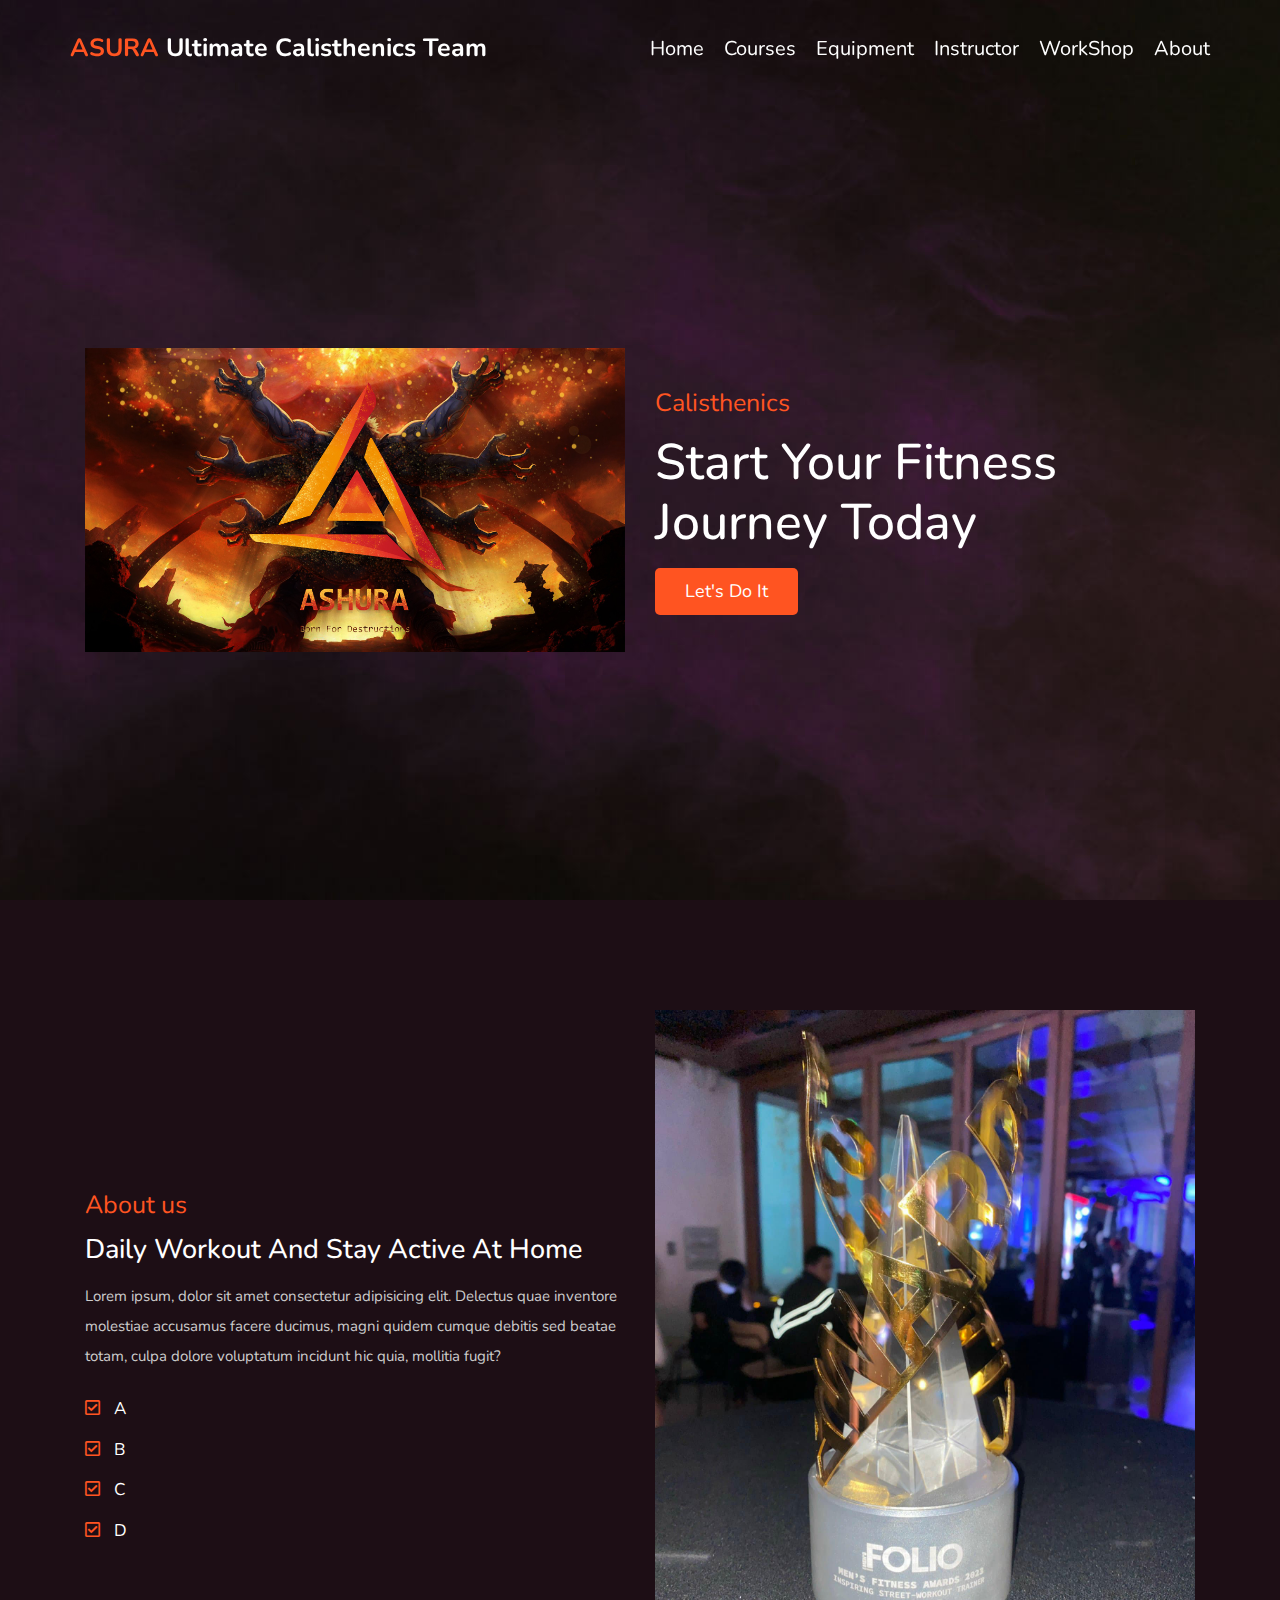
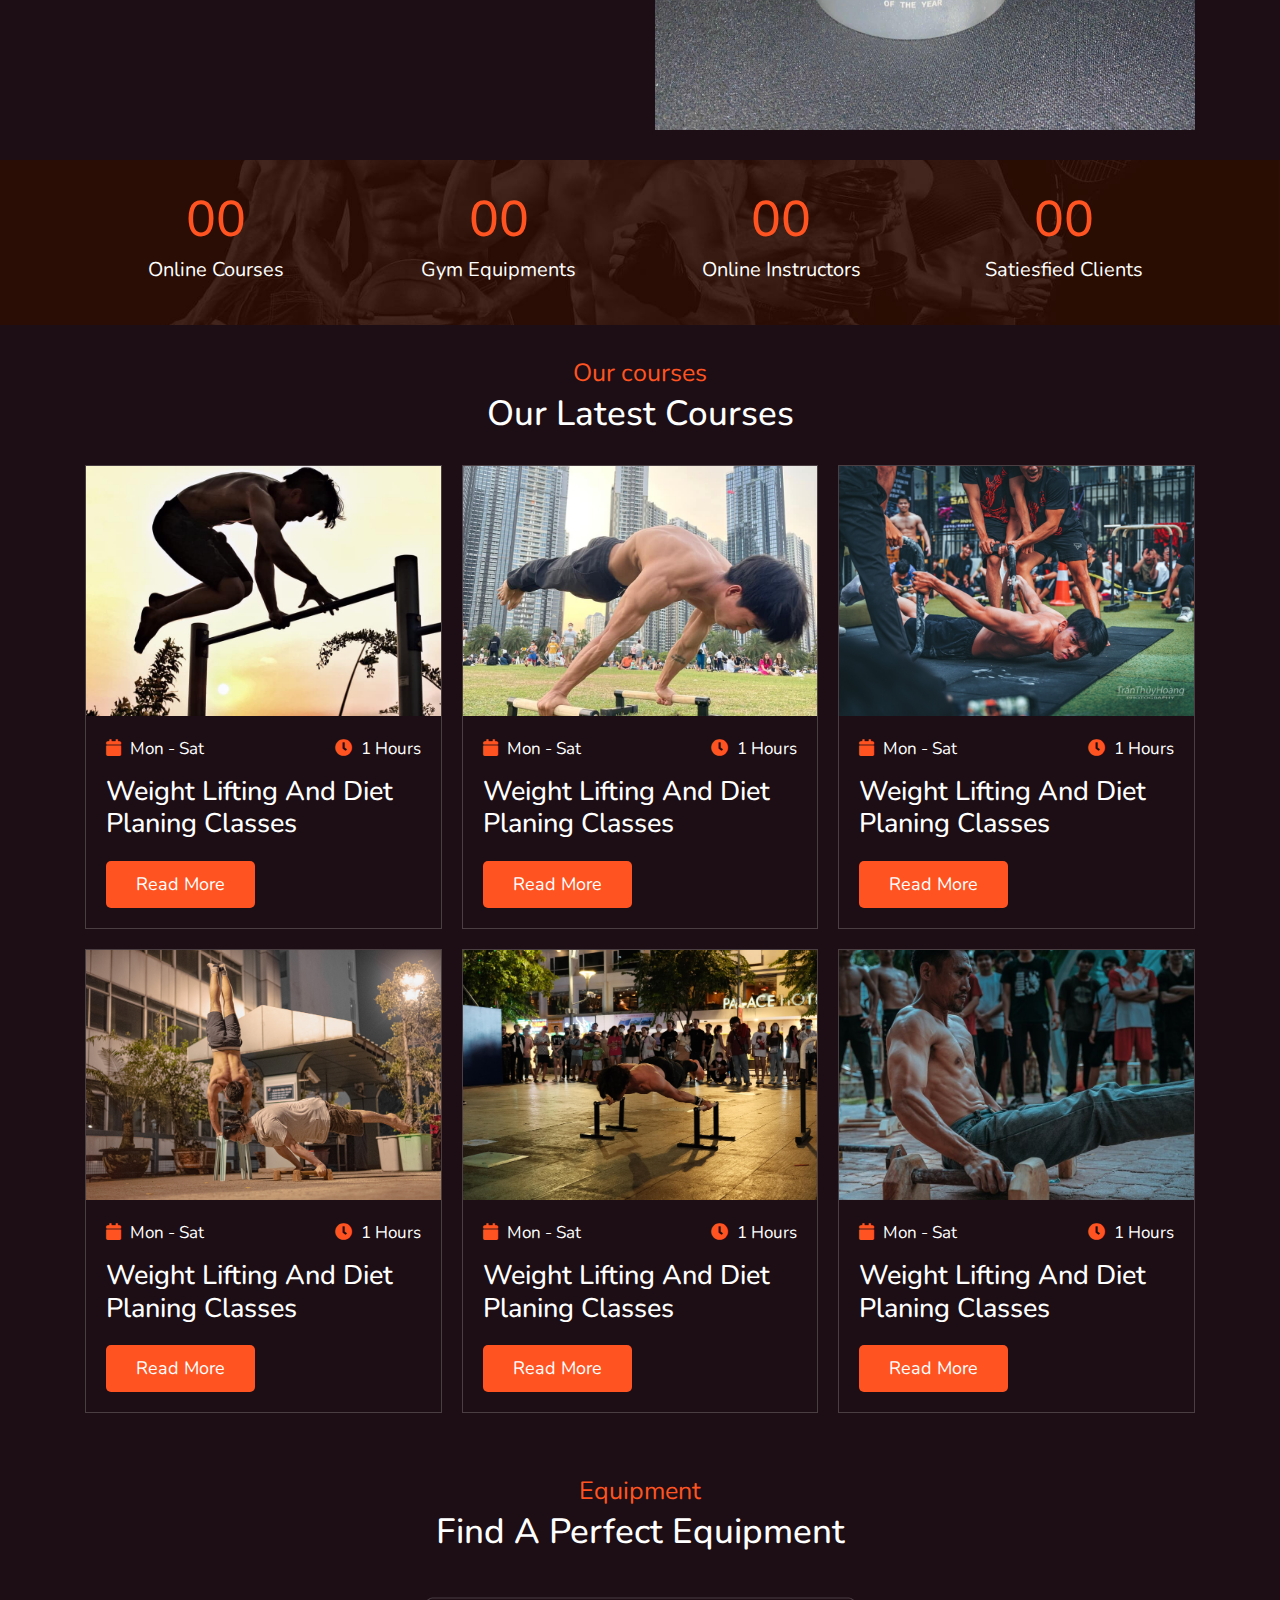
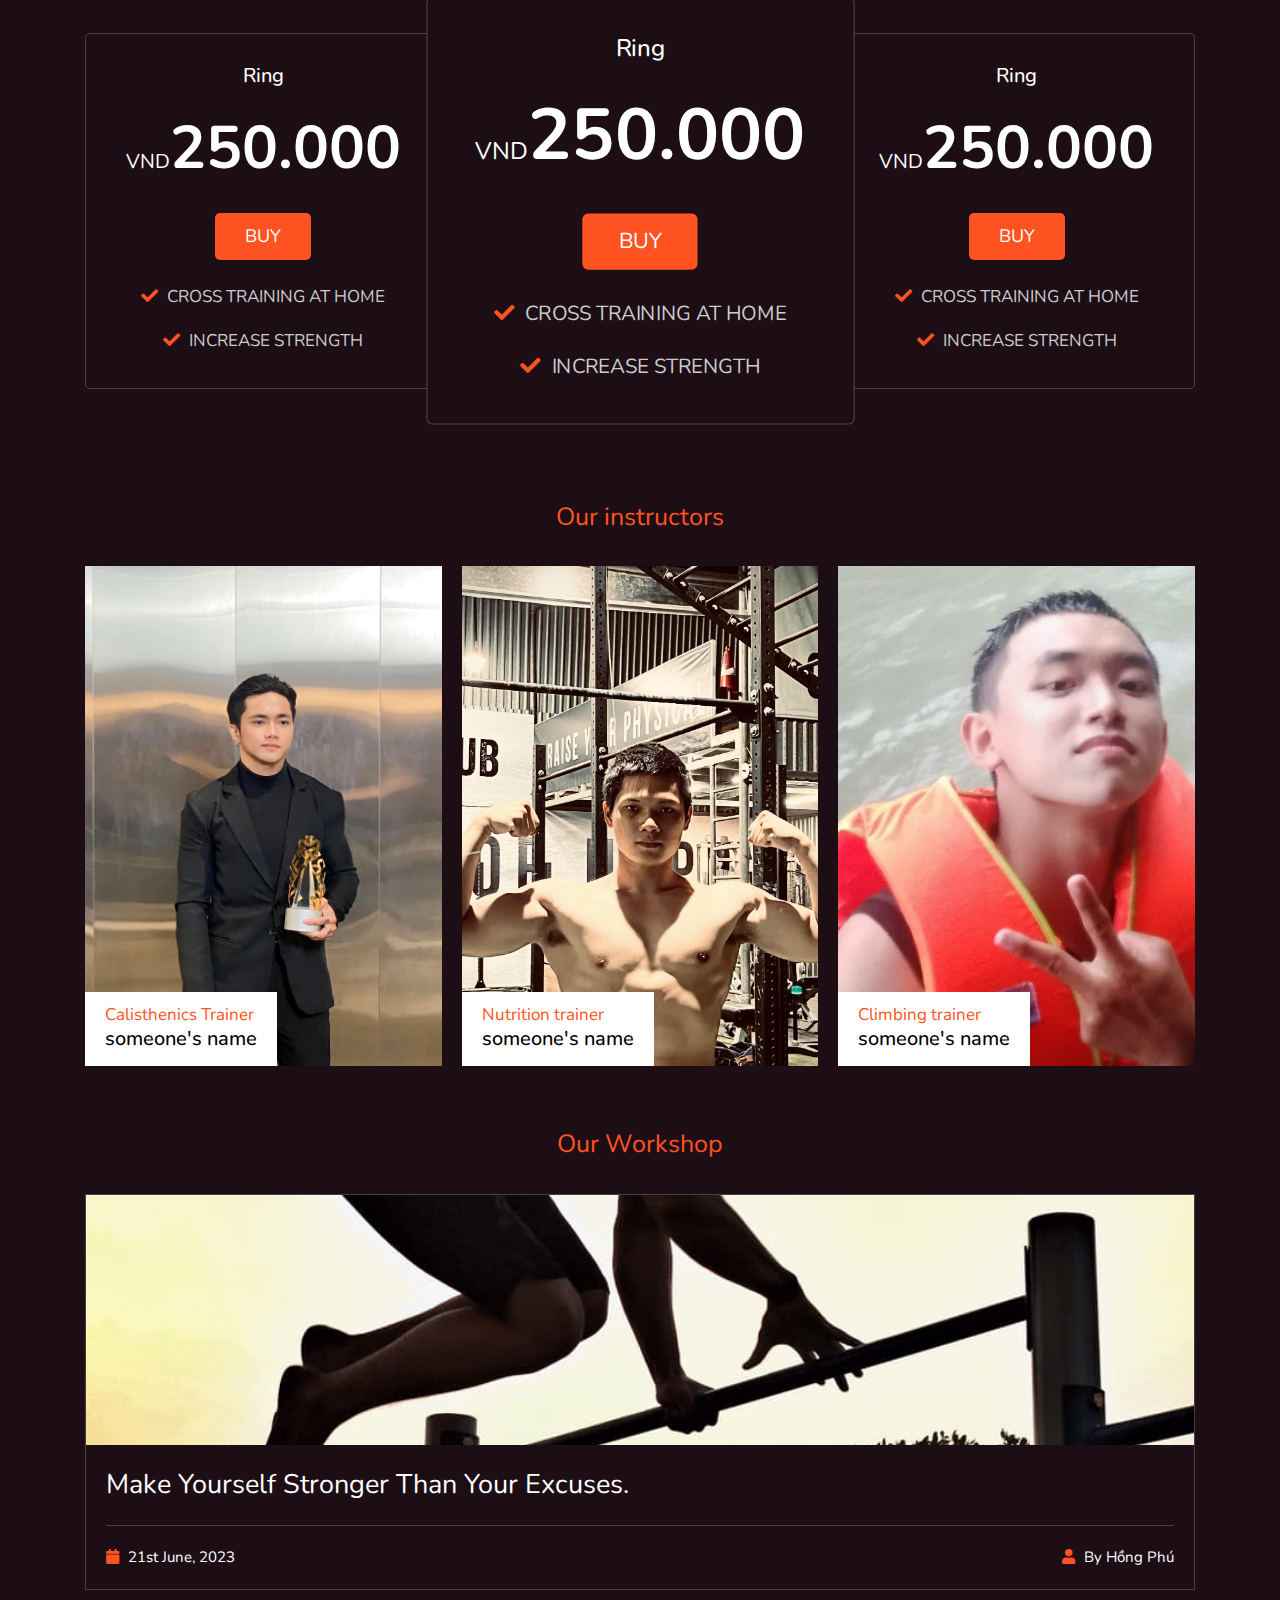
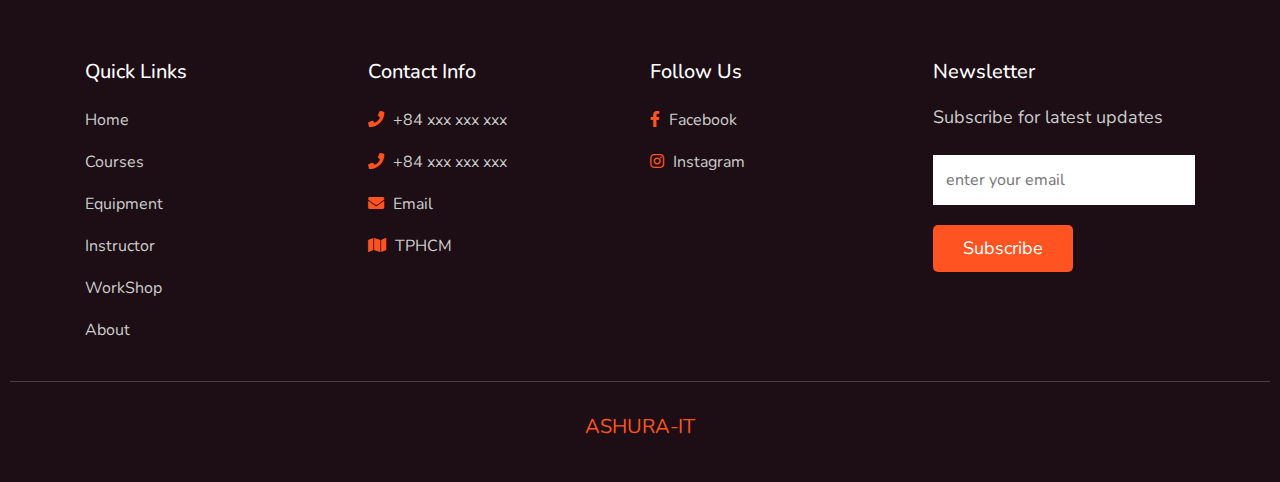
==== index.html @ f93df945 "update" ====
<!DOCTYPE html>
<html lang="en">
<head>
   <meta charset="UTF-8">
   <meta http-equiv="X-UA-Compatible" content="IE=edge">
   <meta name="viewport" content="width=device-width, initial-scale=1.0">
   <title>𝐀𝐒𝐇𝐔𝐑𝐀 - Ultimate Calisthenics Team</title>

   <!-- font awesome cdn link  -->
   <link rel="stylesheet" href="https://cdnjs.cloudflare.com/ajax/libs/font-awesome/5.15.4/css/all.min.css">

   <!-- bootstrap cdn link  -->
   <link rel="stylesheet" href="https://cdnjs.cloudflare.com/ajax/libs/bootstrap/4.6.1/css/bootstrap.min.css">

   <!-- custom css file link  -->
   <link rel="stylesheet" href="./css/style.css">

</head>
<body>

<!-- header section starts  -->

<header class="header fixed-top">

   <div class="container">

      <div class="row align-items-center justify-content-between">

         <a href="#" class="logo"><span>ASURA </span> Ultimate Calisthenics Team</a>

         <nav class="nav">
            <a href="#home">Home</a>
            <a href="#courses">Courses</a>
            <a href="#pricing">Equipment </a>
            <a href="#team">Instructor</a>
            <a href="#WorkShop">WorkShop</a>
            <a href="#about">About</a>
         </nav>

         <div id="menu-btn" class="fas fa-bars"></div>

      </div>

   </div>

</header>

<!-- header section ends -->

<!-- home section starts  -->

<section class="home" id="home">

   <div class="container">

      <div class="row align-items-center min-vh-100">

         <div class="col-md-6">
            <img src="images/home-img.png" class="w-100" alt="">
         </div>

         <div class="col-md-6 text-center text-md-left">
            <span>Calisthenics</span>
            <h3>Start your fitness journey today</h3>
            <a href="#" class="link-btn">Let's do it</a>
         </div>

      </div>

   </div>

</section>

<!-- home section ends -->

<!-- about section starts  -->

<section class="about" id="about">

   <div class="container">

      <div class="row align-items-center flex-wrap-reverse">

         <div class="col-md-6">
            <span>About us</span>
            <h3>Daily Workout and Stay Active at Home</h3>
            <p>Lorem ipsum, dolor sit amet consectetur adipisicing elit. Delectus quae inventore molestiae accusamus facere ducimus, magni quidem cumque debitis sed beatae totam, culpa dolore voluptatum incidunt hic quia, mollitia fugit?</p>
            <ul>
               <li> <i class="far fa-check-square"></i> a </li>
               <li> <i class="far fa-check-square"></i> b </li>
               <li> <i class="far fa-check-square"></i> c </li>
               <li> <i class="far fa-check-square"></i> d </li>
            </ul>
         </div>

         <div class="col-md-6">
            <img src="images/about-img.png" class="w-100" alt="">
         </div>   

      </div>

   </div>

</section>

<!-- about section ends -->

<!-- counter section starts  -->

<section class="counter">

   <div class="container box-container">

      <div class="box">
         <h3>00</h3>
         <p>online courses</p>
      </div>

      <div class="box">
         <h3>00</h3>
         <p>gym equipments</p>
      </div>

      <div class="box">
         <h3>00</h3>
         <p>online instructors</p>
      </div>

      <div class="box">
         <h3>00</h3>
         <p>satiesfied clients</p>
      </div>

   </div>

</section>

<!-- counter section ends -->

<!-- courses section starts  -->

<section class="courses" id="courses">

   <div class="heading">
      <span>Our courses</span>
      <h3>Our latest courses</h3>
   </div>

   <div class="box-container container">

      <div class="box">
         <div class="image">
            <img src="images/img-1.jpg" alt="">
         </div>
         <div class="content">
            <div class="icons">
               <span> <i class="fas fa-calendar"></i> mon - sat </span>
               <span> <i class="fas fa-clock"></i> 1 hours </span>
            </div>
            <h3>weight lifting and diet planing classes</h3>
            <a href="#" class="link-btn">read more</a>
         </div>
      </div>

      <div class="box">
         <div class="image">
            <img src="images/img-2.jpg" alt="">
         </div>
         <div class="content">
            <div class="icons">
               <span> <i class="fas fa-calendar"></i> mon - sat </span>
               <span> <i class="fas fa-clock"></i> 1 hours </span>
            </div>
            <h3>weight lifting and diet planing classes</h3>
            <a href="#" class="link-btn">read more</a>
         </div>
      </div>

      <div class="box">
         <div class="image">
            <img src="images/img-3.jpg" alt="">
         </div>
         <div class="content">
            <div class="icons">
               <span> <i class="fas fa-calendar"></i> mon - sat </span>
               <span> <i class="fas fa-clock"></i> 1 hours </span>
            </div>
            <h3>weight lifting and diet planing classes</h3>
            <a href="#" class="link-btn">read more</a>
         </div>
      </div>

      <div class="box">
         <div class="image">
            <img src="images/img-4.jpg" alt="">
         </div>
         <div class="content">
            <div class="icons">
               <span> <i class="fas fa-calendar"></i> mon - sat </span>
               <span> <i class="fas fa-clock"></i> 1 hours </span>
            </div>
            <h3>weight lifting and diet planing classes</h3>
            <a href="#" class="link-btn">read more</a>
         </div>
      </div>

      <div class="box">
         <div class="image">
            <img src="images/img-5.jpg" alt="">
         </div>
         <div class="content">
            <div class="icons">
               <span> <i class="fas fa-calendar"></i> mon - sat </span>
               <span> <i class="fas fa-clock"></i> 1 hours </span>
            </div>
            <h3>weight lifting and diet planing classes</h3>
            <a href="#" class="link-btn">read more</a>
         </div>
      </div>

      <div class="box">
         <div class="image">
            <img src="images/img-6.jpg" alt="">
         </div>
         <div class="content">
            <div class="icons">
               <span> <i class="fas fa-calendar"></i> mon - sat </span>
               <span> <i class="fas fa-clock"></i> 1 hours </span>
            </div>
            <h3>weight lifting and diet planing classes</h3>
            <a href="#" class="link-btn">read more</a>
         </div>
      </div>

   </div>

</section>

<!-- courses section ends -->

<!-- pricint section starts  -->

<section class="pricing" id="pricing">

   <div class="heading">
      <span>Equipment</span>
      <h3>find a perfect equipment</h3>
   </div>

   <div class="box-container container">

      <div class="box">
         <h3>Ring</h3>
         <div class="price"><span>VND</span>250.000</div>
         <a href="#" class="link-btn">BUY</a>
         <div class="list">
            <p> <i class="fas fa-check"></i> CROSS TRAINING AT HOME </p>
            <p> <i class="fas fa-check"></i> INCREASE STRENGTH </p>
         </div>
      </div>

      <div class="box">
         <h3>Ring</h3>
         <div class="price"><span>VND</span>250.000</div>
         <a href="#" class="link-btn">BUY</a>
         <div class="list">
            <p> <i class="fas fa-check"></i> CROSS TRAINING AT HOME </p>
            <p> <i class="fas fa-check"></i> INCREASE STRENGTH </p>
         </div>
      </div>

      <div class="box">
         <h3>Ring</h3>
         <div class="price"><span>VND</span>250.000</div>
         <a href="#" class="link-btn">BUY</a>
         <div class="list">
            <p> <i class="fas fa-check"></i> CROSS TRAINING AT HOME </p>
            <p> <i class="fas fa-check"></i> INCREASE STRENGTH </p>
         </div>
      </div>

   </div>

</section>

<!-- team section starts  -->

<section class="team" id="team">

   <div class="heading">
      <span>Our instructors</span>
     <!-- <h3>meet the expert team</h3> -->
   </div>

   <div class="box-container container">

      <div class="box">
         <img src="images/team-1.jpg" alt="">
         <div class="content">
            <span>Calisthenics Trainer</span>
            <h3>someone's name</h3>
         </div>
         <div class="share">
            <a href="#" class="fab fa-facebook-f"></a>
            <a href="#" class="fab fa-twitter"></a>
            <a href="#" class="fab fa-instagram"></a>
            <a href="#" class="fab fa-linkedin"></a>
         </div>
      </div>

      <div class="box">
         <img src="images/team-2.jpg" alt="">
         <div class="content">
            <span>Nutrition trainer</span>
            <h3>someone's name</h3>
         </div>
         <div class="share">
            <a href="#" class="fab fa-facebook-f"></a>
            <a href="#" class="fab fa-twitter"></a>
            <a href="#" class="fab fa-instagram"></a>
            <a href="#" class="fab fa-linkedin"></a>
         </div>
      </div>

      <div class="box">
         <img src="images/team-3.jpg" alt="">
         <div class="content">
            <span>Climbing trainer</span>
            <h3>someone's name</h3>
         </div>
         <div class="share">
            <a href="#" class="fab fa-facebook-f"></a>
            <a href="#" class="fab fa-twitter"></a>
            <a href="#" class="fab fa-instagram"></a>
            <a href="#" class="fab fa-linkedin"></a>
         </div>
      </div>

   </div>

</section>

<!-- team section ends -->

<!-- WorkShop section starts  -->

<section class="WorkShop" id="WorkShop">

   <div class="heading">
      <span>Our Workshop</span>
     <!-- <h3>Our daily posts</h3> -->
   </div>

   <div class="box-container container">

      <div class="box">
         <div class="image">
            <img src="images/img-1.jpg" alt="">
         </div>
         <div class="content">
            <a href="#" class="link">Make yourself stronger than your excuses.</a>
            <div class="icons">
               <span> <i class="fas fa-calendar"></i> 21st June, 2023 </span>
               <span> <i class="fas fa-user"></i> by Hồng Phú </span>
            </div>
         </div>
      </div>


   </div>

</section>

<!-- WorkShop section ends -->

<!-- footer section starts  -->

<section class="footer">

   <div class="box-container container">

      <div class="box">
         <h3>quick links</h3>
         <a href="#home">Home</a>
         <a href="#courses">Courses</a>
         <a href="#pricing">Equipment </a>
         <a href="#team">Instructor</a>
         <a href="#WorkShop">WorkShop</a>
         <a href="#about">About</a>
      </div>

      <div class="box">
         <h3>Contact info</h3>
         <a href="#"> <i class="fas fa-phone"></i> +84 xxx xxx xxx </a>
         <a href="#"> <i class="fas fa-phone"></i> +84 xxx xxx xxx </a>
         <a href="#"> <i class="fas fa-envelope"></i> Email </a>
         <a href="#"> <i class="fas fa-map"></i> TPHCM </a>
      </div>

      <div class="box">
         <h3>Follow us</h3>
         <a href="https://www.facebook.com/AshuraTeam"> <i class="fab fa-facebook-f"></i> Facebook </a>
         <a href="#"> <i class="fab fa-instagram"></i> Instagram </a>
      </div>

      <div class="box">
         <h3>Newsletter</h3>
         <p>Subscribe for latest updates</p>
         <form action="">
            <input type="email" name="" placeholder="enter your email" id="" class="email">
            <input type="submit" value="subscribe" class="link-btn">
         </form>
      </div>

   </div>

   <p class="credit"><span>ASHURA-IT</span> </p>

</section>

<!-- footer section ends -->

<!-- custom js file link     -->
<script src="js/script.js"></script>
   
</body>
</html>
---- css/style.css ----
@import url("https://fonts.googleapis.com/css2?family=Nunito:wght@200;300;400;500&display=swap");
* {
  font-family: 'Nunito', sans-serif;
  margin: 0;
  padding: 0;
  -webkit-box-sizing: border-box;
          box-sizing: border-box;
  outline: none;
  border: none;
  text-decoration: none !important;
  -webkit-transition: all .2s linear;
  transition: all .2s linear;
}

html {
  overflow-x: hidden;
  font-size: 62.5%;
  scroll-behavior: smooth;
  scroll-padding-top: 8rem;
}

html::-webkit-scrollbar {
  width: 1rem;
}

html::-webkit-scrollbar-track {
  background: #1d0e15;
}

html::-webkit-scrollbar-thumb {
  background: #ff5421;
}

body {
  background: #1d0e15;
}

section {
  padding: 3rem 1rem;
}

.link-btn {
  margin-top: 1rem;
  display: inline-block;
  padding: 1rem 3rem;
  background: #ff5421;
  color: #fff;
  cursor: pointer;
  border-radius: .5rem;
  font-size: 1.8rem;
  text-transform: capitalize;
}

.link-btn:hover {
  background: #fff;
  color: #ff5421;
}

.heading {
  text-align: center;
  margin-bottom: 3rem;
}

.heading span {
  font-size: 2.5rem;
  color: #ff5421;
}

.heading h3 {
  font-size: 3.5rem;
  text-transform: capitalize;
  color: #fff;
}

.header {
  z-index: 1000;
  padding: 3rem 1rem;
}

.header.active {
  background: #fff;
  padding: 2rem 0;
}

.header.active .logo {
  color: #000;
}

.header.active .nav a {
  color: #000;
}

.header.active #menu-btn {
  color: #000;
}

.header .logo {
  font-size: 2.5rem;
  color: #fff;
  font-weight: bolder;
}

.header .logo span {
  color: #ff5421;
}

.header .nav a {
  font-size: 2rem;
  margin-left: 2rem;
  color: #fff;
}

.header .nav a:hover {
  color: #ff5421;
}

.header #menu-btn {
  display: none;
  font-size: 2.5rem;
  cursor: pointer;
  color: #fff;
}

.home {
  background: url(../images/home-bg.jpg) no-repeat;
  background-size: cover;
  background-position: center;
  background-attachment: fixed;
  padding-top: 5rem;
}

.home span {
  font-size: 2.5rem;
  color: #ff5421;
}

.home h3 {
  font-size: 5rem;
  text-transform: capitalize;
  color: #fff;
  padding-top: 1rem;
}

.about span {
  font-size: 2.5rem;
  color: #ff5421;
}

.about h3 {
  font-size: 2.7rem;
  text-transform: capitalize;
  color: #fff;
  padding: 1rem 0;
}

.about p {
  font-size: 1.5rem;
  line-height: 2;
  color: #ccc;
}

.about ul {
  list-style: none;
}

.about ul li {
  padding-top: 1.5rem;
  font-size: 1.7rem;
  text-transform: capitalize;
  color: #fff;
}

.about ul li i {
  padding-right: 1rem;
  color: #ff5421;
}

.counter {
  background: url(../images/counter-bg.jpg) no-repeat;
  background-size: cover;
  background-position: center;
}

.counter .box-container {
  display: -ms-grid;
  display: grid;
  -ms-grid-columns: (minmax(25rem, 1fr))[auto-fit];
      grid-template-columns: repeat(auto-fit, minmax(25rem, 1fr));
  gap: 2rem;
}

.counter .box-container .box {
  text-align: center;
}

.counter .box-container .box h3 {
  font-size: 5rem;
  color: #ff5421;
}

.counter .box-container .box p {
  font-size: 2rem;
  text-transform: capitalize;
  color: #fff;
}

.courses .box-container {
  display: -ms-grid;
  display: grid;
  -ms-grid-columns: (minmax(30rem, 1fr))[auto-fit];
      grid-template-columns: repeat(auto-fit, minmax(30rem, 1fr));
  gap: 2rem;
}

.courses .box-container .box {
  border: 0.1rem solid rgba(255, 255, 255, 0.2);
}

.courses .box-container .box:hover .image img {
  -webkit-transform: scale(1.1);
          transform: scale(1.1);
}

.courses .box-container .box .image {
  height: 25rem;
  overflow: hidden;
}

.courses .box-container .box .image img {
  height: 100%;
  width: 100%;
  -o-object-fit: cover;
     object-fit: cover;
}

.courses .box-container .box .content {
  padding: 2rem;
}

.courses .box-container .box .content .icons {
  display: -webkit-box;
  display: -ms-flexbox;
  display: flex;
  -webkit-box-align: center;
      -ms-flex-align: center;
          align-items: center;
  -webkit-box-pack: justify;
      -ms-flex-pack: justify;
          justify-content: space-between;
  padding-bottom: 1rem;
}

.courses .box-container .box .content .icons span {
  font-size: 1.7rem;
  text-transform: capitalize;
  color: #fff;
}

.courses .box-container .box .content .icons span i {
  color: #ff5421;
  padding-right: .5rem;
}

.courses .box-container .box .content h3 {
  font-size: 2.7rem;
  text-transform: capitalize;
  color: #fff;
  padding: .5rem 0;
}

.pricing .box-container {
  display: -ms-grid;
  display: grid;
  -ms-grid-columns: (minmax(29rem, 1fr))[auto-fit];
      grid-template-columns: repeat(auto-fit, minmax(29rem, 1fr));
  gap: 2rem;
  margin-top: 8rem;
  margin-bottom: 5rem;
}

.pricing .box-container .box {
  padding: 2rem;
  text-align: center;
  border: 0.1rem solid rgba(255, 255, 255, 0.2);
  background: #1d0e15;
  border-radius: .5rem;
}

.pricing .box-container .box:nth-child(2) {
  -webkit-transform: scale(1.2);
          transform: scale(1.2);
}

.pricing .box-container .box h3 {
  font-size: 2rem;
  text-transform: capitalize;
  color: #fff;
  padding-top: 1rem;
}

.pricing .box-container .box .price {
  padding: 1rem 0;
  font-size: 6rem;
  text-transform: capitalize;
  color: #fff;
  font-weight: bolder;
}

.pricing .box-container .box .price span {
  font-size: 2rem;
  font-weight: normal;
}

.pricing .box-container .box .list {
  padding-top: 2rem;
}

.pricing .box-container .box .list p {
  font-size: 1.7rem;
  line-height: 2;
  color: #ccc;
}

.pricing .box-container .box .list p i {
  padding-right: .5rem;
  color: #ff5421;
}

.pricing .box-container .box .list p i.fa-times {
  color: #fff;
}

.join span {
  font-size: 2.5rem;
  color: #ff5421;
}

.join h3 {
  font-size: 2.7rem;
  text-transform: capitalize;
  color: #fff;
  padding-top: 1rem;
}

.join p {
  padding: 1rem 0;
  font-size: 1.7rem;
  line-height: 2;
  color: #ccc;
}

.team .box-container {
  display: -ms-grid;
  display: grid;
  -ms-grid-columns: (minmax(30rem, 1fr))[auto-fit];
      grid-template-columns: repeat(auto-fit, minmax(30rem, 1fr));
  gap: 2rem;
}

.team .box-container .box {
  height: 50rem;
  overflow: hidden;
  position: relative;
}

.team .box-container .box:hover .content {
  left: -100%;
}

.team .box-container .box:hover .share {
  left: 0;
}

.team .box-container .box img {
  height: 100%;
  width: 100%;
  -o-object-fit: cover;
     object-fit: cover;
}

.team .box-container .box .content {
  position: absolute;
  bottom: 0;
  left: 0;
  background: #fff;
  padding: 1rem 2rem;
}

.team .box-container .box .content span {
  font-size: 1.7rem;
  color: #ff5421;
}

.team .box-container .box .content h3 {
  font-size: 2rem;
  color: #000;
}

.team .box-container .box .share {
  position: absolute;
  bottom: 0;
  left: -100%;
  background: #fff;
  padding: 1.5rem 1rem;
}

.team .box-container .box .share a {
  font-size: 2rem;
  color: #000;
  margin: 0 1rem;
}

.team .box-container .box .share a:hover {
  color: #ff5421;
}

.WorkShop .box-container {
  display: -ms-grid;
  display: grid;
  -ms-grid-columns: (minmax(30rem, 1fr))[auto-fit];
      grid-template-columns: repeat(auto-fit, minmax(30rem, 1fr));
  gap: 2rem;
}

.WorkShop .box-container .box {
  border: 0.1rem solid rgba(255, 255, 255, 0.2);
}

.WorkShop .box-container .box:hover .image img {
  -webkit-transform: scale(1.1);
          transform: scale(1.1);
}

.WorkShop .box-container .box .image {
  height: 25rem;
  overflow: hidden;
}

.WorkShop .box-container .box .image img {
  height: 100%;
  width: 100%;
  -o-object-fit: cover;
     object-fit: cover;
}

.WorkShop .box-container .box .content {
  padding: 2rem;
}

.WorkShop .box-container .box .content .link {
  font-size: 2.7rem;
  text-transform: capitalize;
  color: #fff;
}

.WorkShop .box-container .box .content .link:hover {
  color: #ff5421;
}

.WorkShop .box-container .box .content .icons {
  display: -webkit-box;
  display: -ms-flexbox;
  display: flex;
  -webkit-box-align: center;
      -ms-flex-align: center;
          align-items: center;
  -webkit-box-pack: justify;
      -ms-flex-pack: justify;
          justify-content: space-between;
  padding-top: 2rem;
  margin-top: 2rem;
  border-top: 0.1rem solid rgba(255, 255, 255, 0.2);
}

.WorkShop .box-container .box .content .icons span {
  font-size: 1.5rem;
  text-transform: capitalize;
  color: #fff;
}

.WorkShop .box-container .box .content .icons span i {
  color: #ff5421;
  padding-right: .5rem;
}

.footer {
  background: url(../images/footer-bg.jpg) no-repeat;
  background-size: cover;
  background-position: center;
  background-attachment: fixed;
}

.footer .box-container {
  display: -ms-grid;
  display: grid;
  -ms-grid-columns: (minmax(25rem, 1fr))[auto-fit];
      grid-template-columns: repeat(auto-fit, minmax(25rem, 1fr));
  gap: 2rem;
}

.footer .box-container .box h3 {
  font-size: 2rem;
  text-transform: capitalize;
  color: #fff;
  padding: 1rem 0;
}

.footer .box-container .box a {
  font-size: 1.6rem;
  line-height: 2;
  color: #ccc;
  padding: .5rem 0;
  display: block;
}

.footer .box-container .box a i {
  padding-right: .5rem;
  color: #ff5421;
}

.footer .box-container .box a:hover {
  color: #ff5421;
}

.footer .box-container .box p {
  font-size: 1.8rem;
  line-height: 2;
  color: #ccc;
}

.footer .box-container .box .email {
  width: 100%;
  padding: 1.2rem;
  font-size: 1.6rem;
  border: 0.1rem solid rgba(255, 255, 255, 0.2);
  margin: 1rem 0;
}

.footer .credit {
  text-align: center;
  font-size: 2rem;
  text-transform: capitalize;
  color: #fff;
  padding: 0 1rem;
  margin-top: 3rem;
  padding-top: 3rem;
  border-top: 0.1rem solid rgba(255, 255, 255, 0.2);
}

.footer .credit span {
  color: #ff5421;
}

@media (max-width: 991px) {
  html {
    font-size: 55%;
  }
  .home h3 {
    font-size: 3rem;
  }
  .pricing .box-container {
    margin-top: 0;
    margin-bottom: 0;
  }
  .pricing .box-container .box:nth-child(2) {
    -webkit-transform: scale(1);
            transform: scale(1);
  }
  .join h3 {
    font-size: 2.5rem;
  }
}

@media (max-width: 768px) {
  .header {
    padding: 2rem;
  }
  .header.active {
    padding: 2rem;
  }
  .header #menu-btn {
    display: inline-block;
  }
  .header #menu-btn.fa-times {
    -webkit-transform: rotate(180deg);
            transform: rotate(180deg);
  }
  .header .nav {
    position: absolute;
    top: 99%;
    left: 0;
    right: 0;
    background: #fff;
    padding: 1rem 0;
    -webkit-box-orient: vertical;
    -webkit-box-direction: normal;
        -ms-flex-flow: column;
            flex-flow: column;
    -webkit-clip-path: polygon(0 0, 100% 0, 100% 0, 0 0);
            clip-path: polygon(0 0, 100% 0, 100% 0, 0 0);
  }
  .header .nav.active {
    -webkit-clip-path: polygon(0 0, 100% 0, 100% 100%, 0 100%);
            clip-path: polygon(0 0, 100% 0, 100% 100%, 0 100%);
  }
  .header .nav a {
    color: #000;
    margin: 1rem 2rem;
  }
}

@media (max-width: 450px) {
  html {
    font-size: 50%;
  }
}
/*# sourceMappingURL=style.css.map */
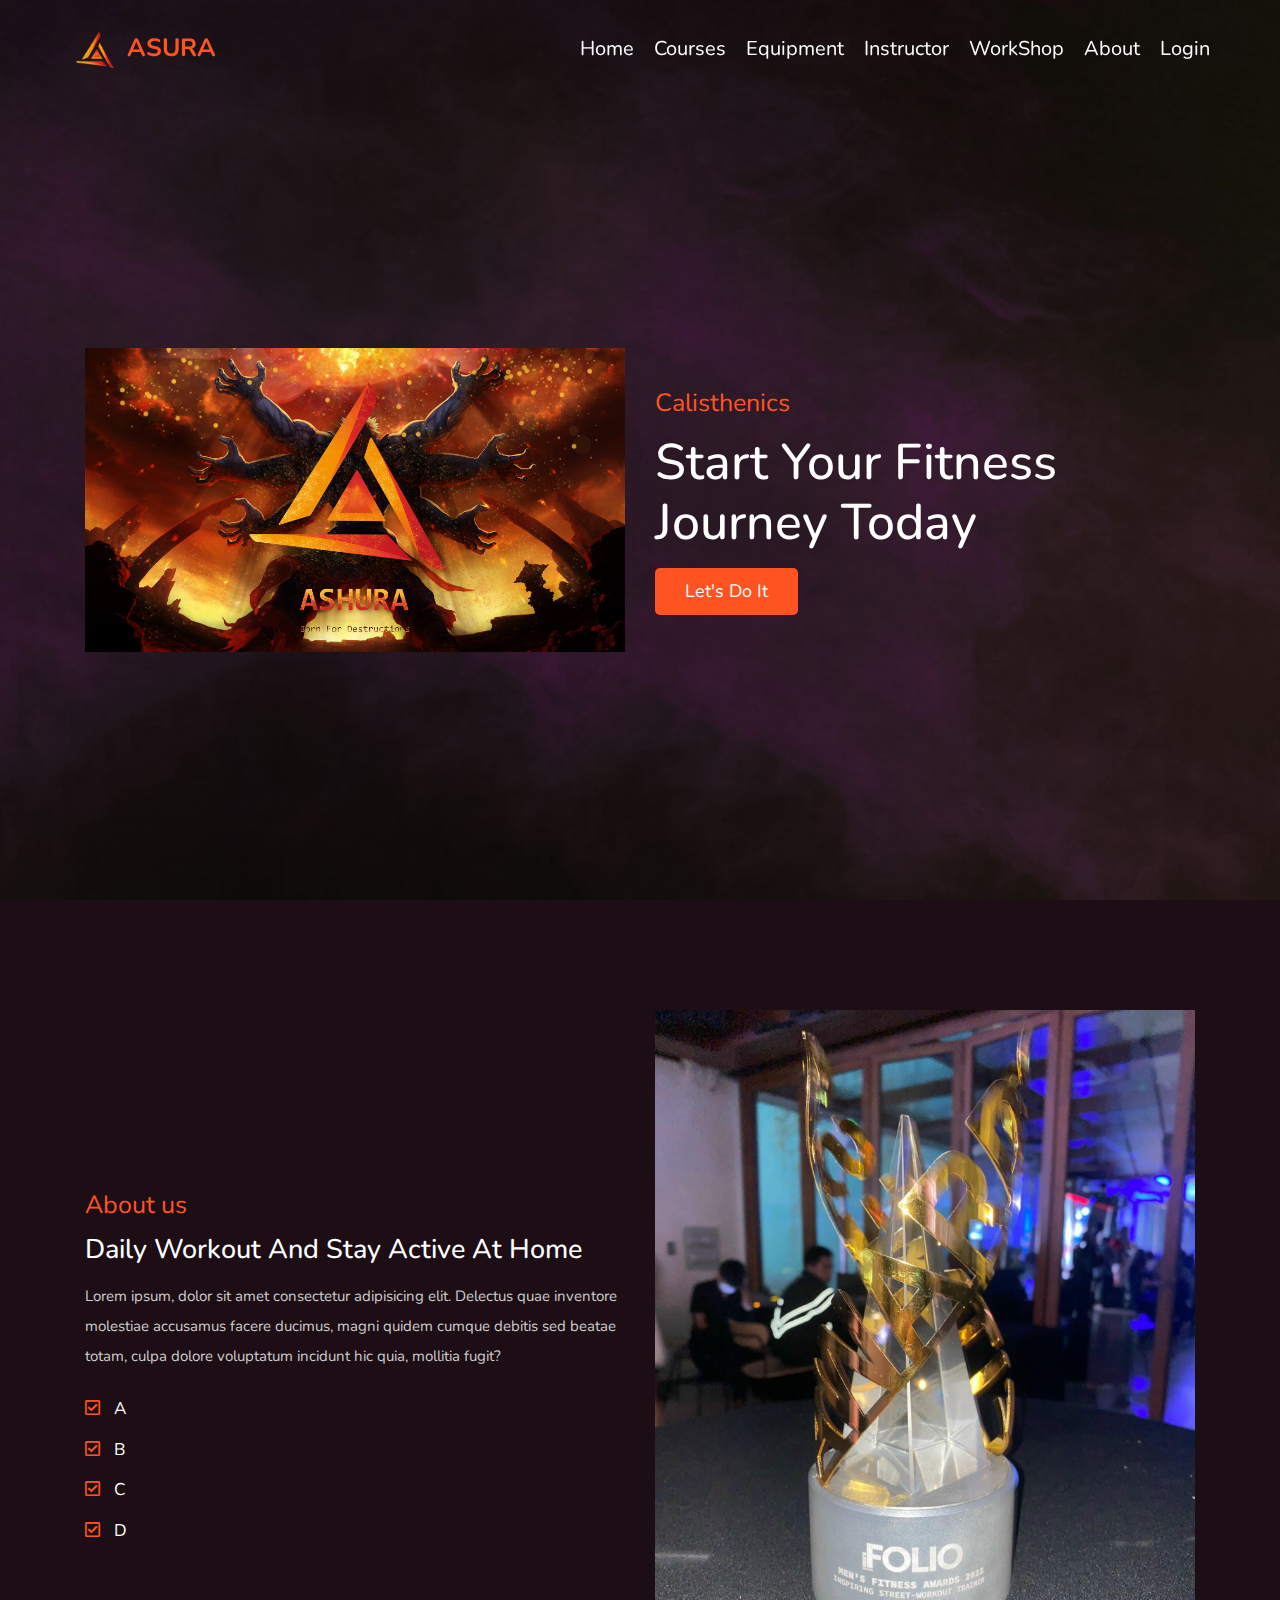
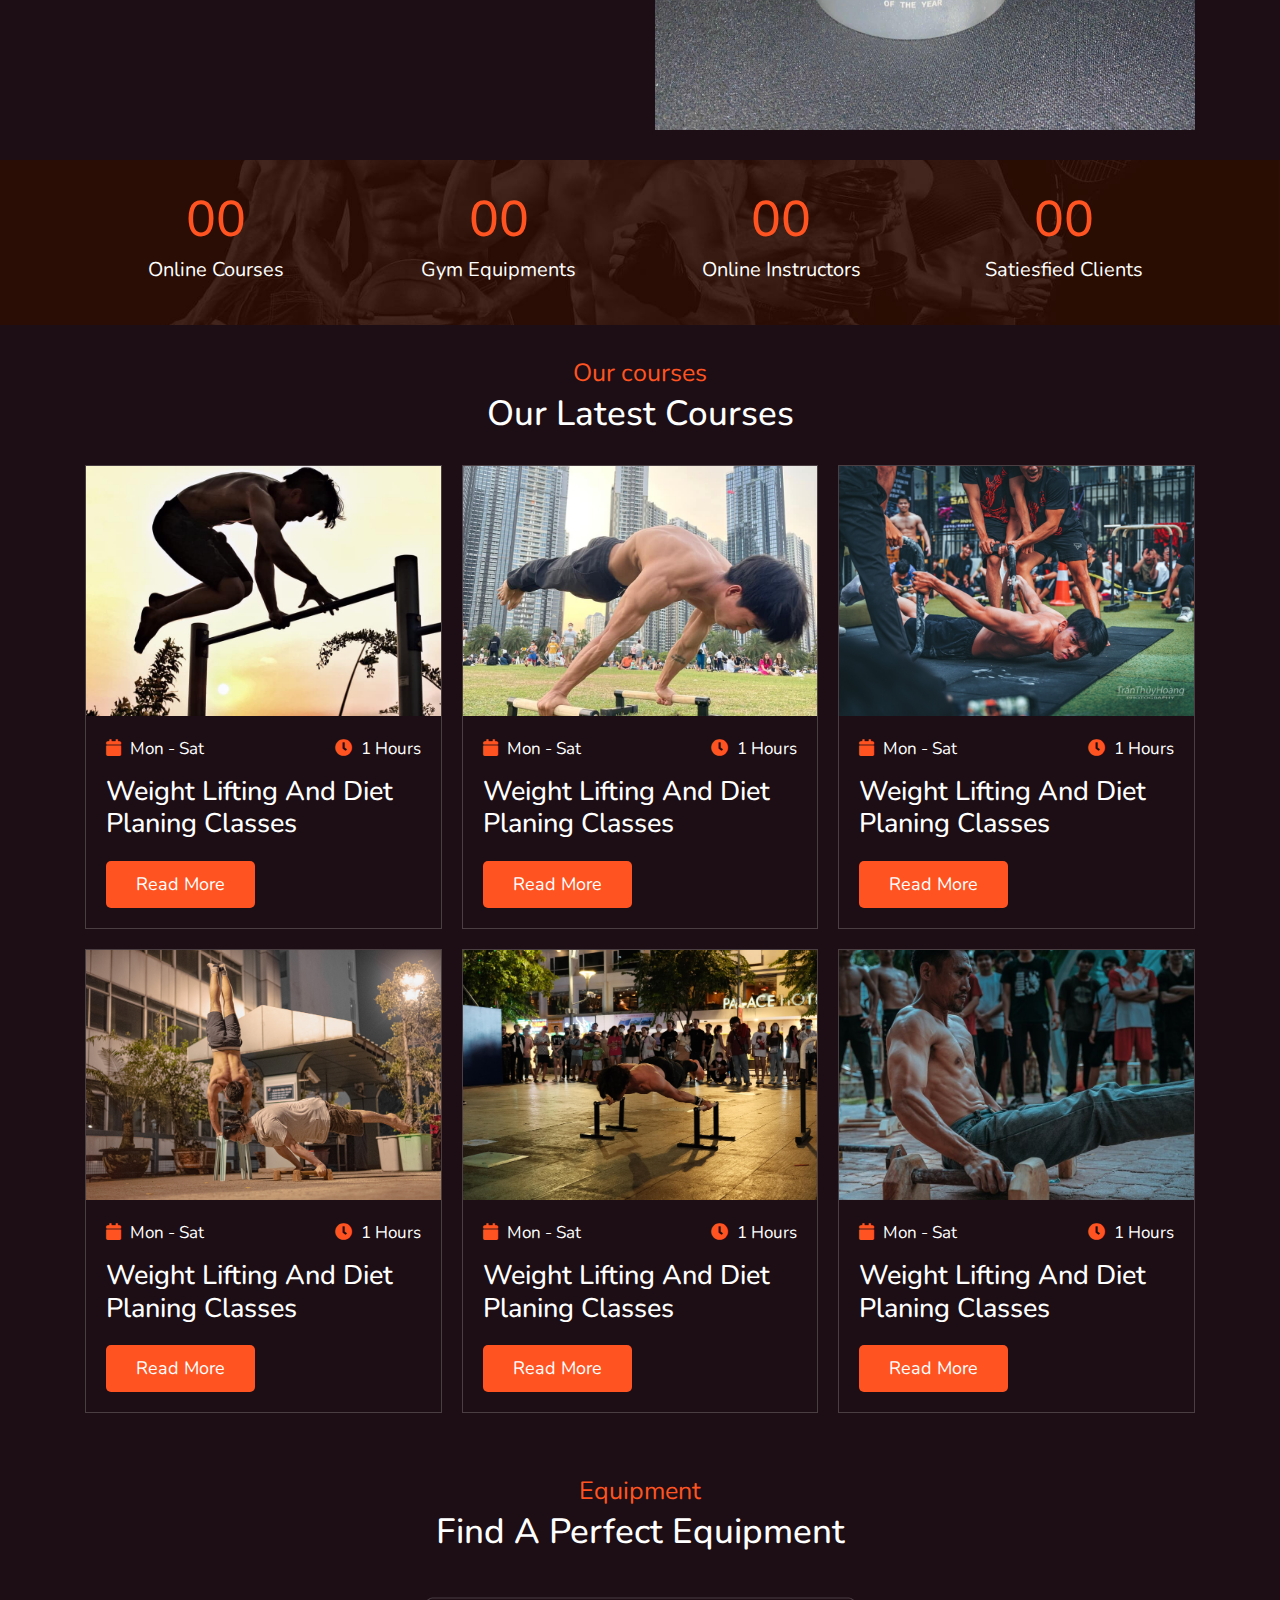
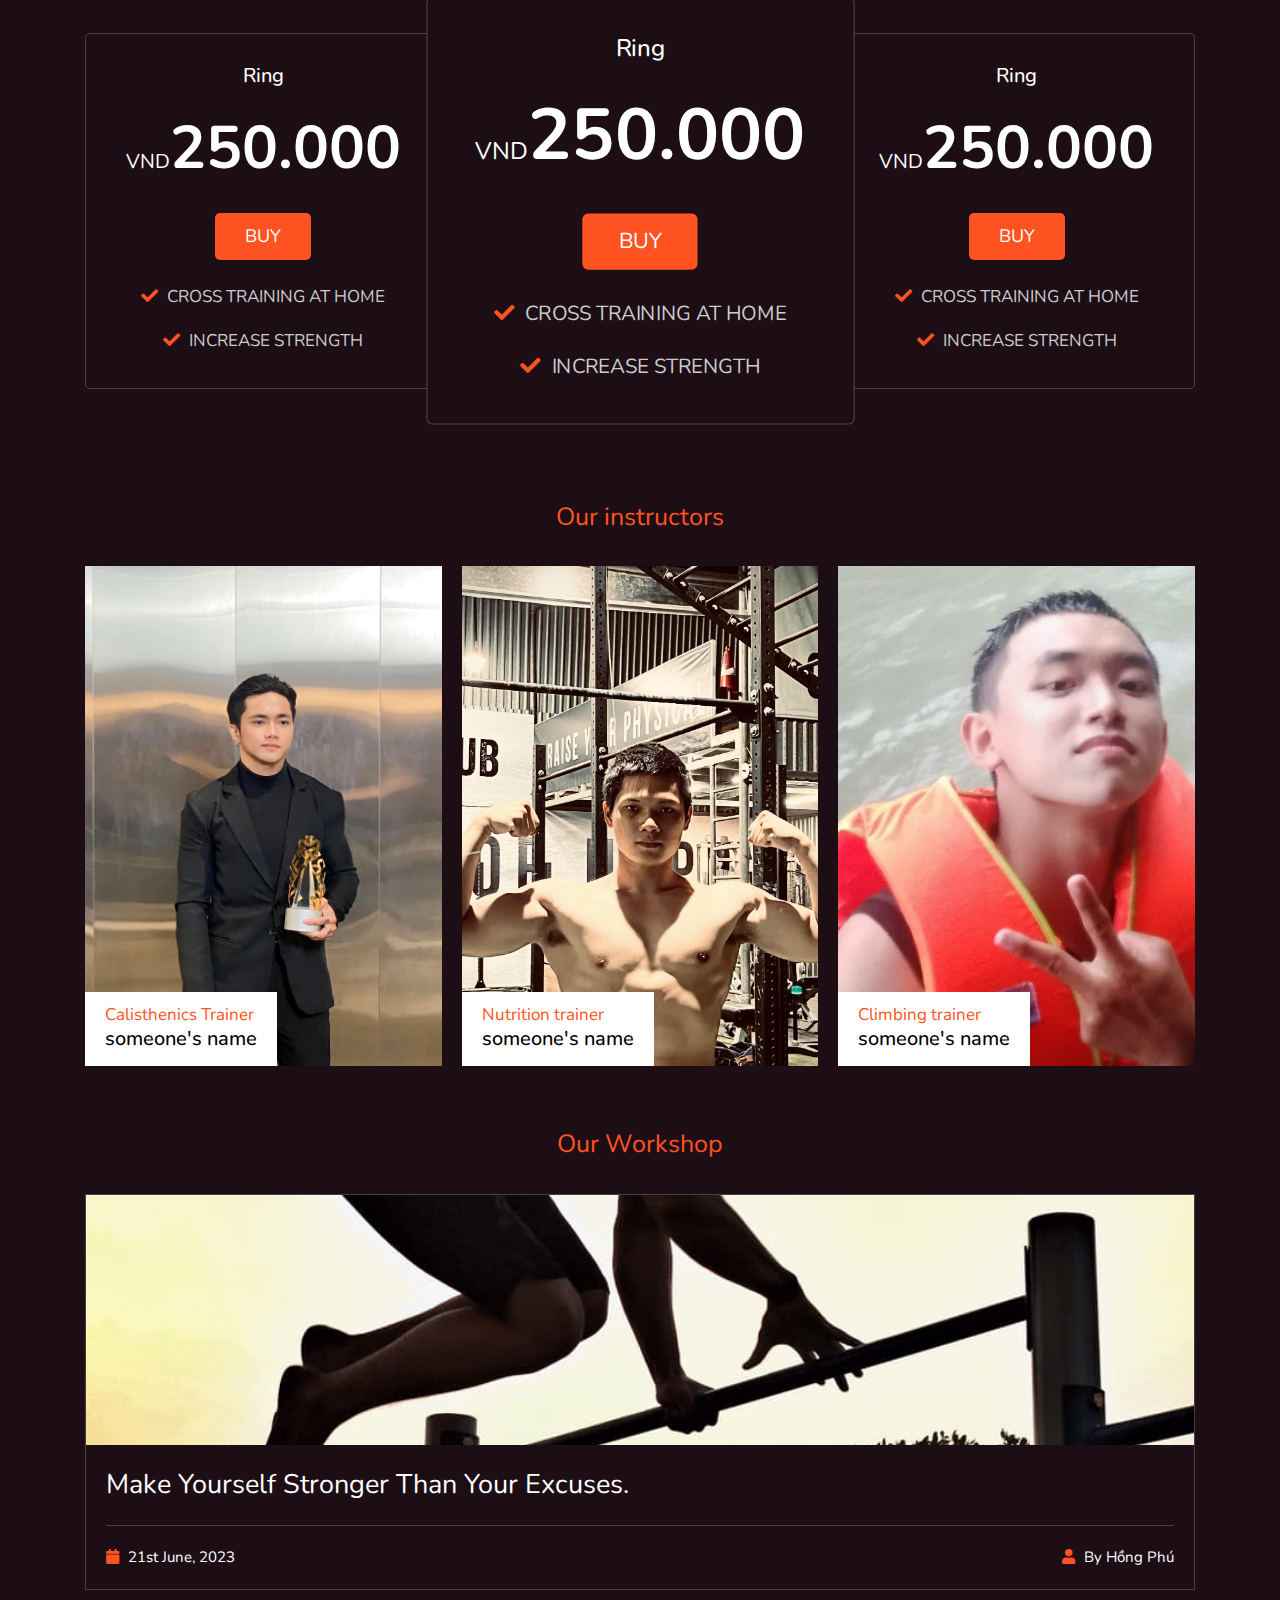
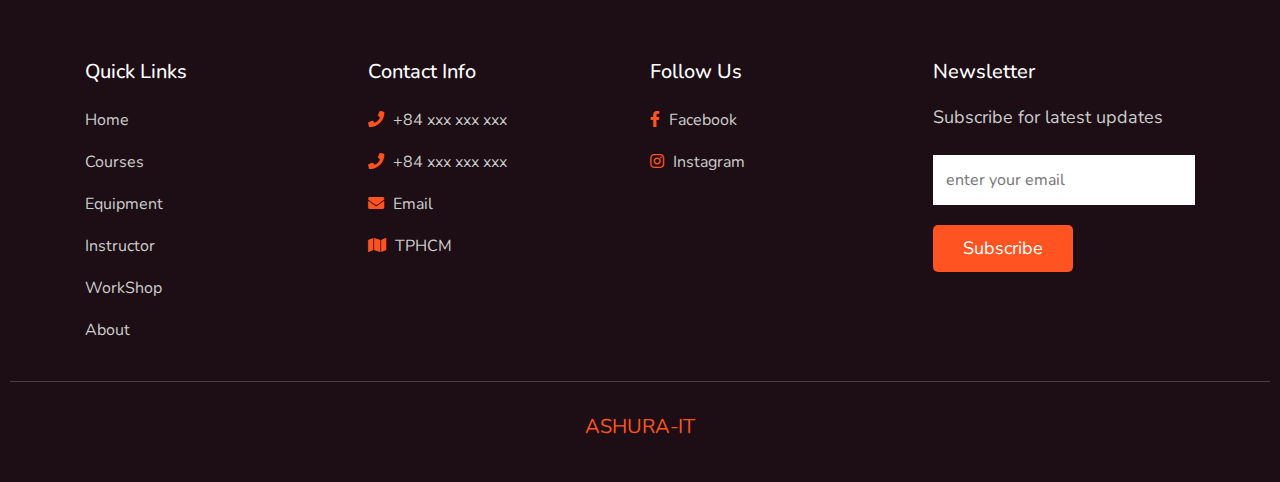
==== commit 5d26b747: "Update" ====
--- a/index.html
+++ b/index.html
@@ -6,6 +6,8 @@
    <meta name="viewport" content="width=device-width, initial-scale=1.0">
    <title>𝐀𝐒𝐇𝐔𝐑𝐀 - Ultimate Calisthenics Team</title>
 
+   <link rel="shortcut icon" href="./images/favicon.png" type="image/x-icon">
+
    <!-- font awesome cdn link  -->
    <link rel="stylesheet" href="https://cdnjs.cloudflare.com/ajax/libs/font-awesome/5.15.4/css/all.min.css">
 
@@ -26,7 +28,10 @@
 
       <div class="row align-items-center justify-content-between">
 
-         <a href="#" class="logo"><span>ASURA </span> Ultimate Calisthenics Team</a>
+         <a href="#" class="logo">
+            <img src="/images/logo.png" alt="" class="nav__logo-img">
+            <span>ASURA </span> <!-- Ultimate Calisthenics Team -->
+         </a>
 
          <nav class="nav">
             <a href="#home">Home</a>
@@ -35,6 +40,7 @@
             <a href="#team">Instructor</a>
             <a href="#WorkShop">WorkShop</a>
             <a href="#about">About</a>
+            <a href="./Login.html">Login</a>
          </nav>
 
          <div id="menu-btn" class="fas fa-bars"></div>
--- a/css/style.css
+++ b/css/style.css
@@ -31,6 +31,10 @@
   background: #ff5421;
 }
 
+.nav__logo-img{
+  width: 5rem;
+}
+
 body {
   background: #1d0e15;
 }
@@ -171,6 +175,40 @@
 }
 
 .about ul li i {
+  padding-right: 1rem;
+  color: #ff5421;
+}
+
+.login span {
+  font-size: 2.5rem;
+  color: #ff5421;
+}
+
+.login h3 {
+  font-size: 2.7rem;
+  text-transform: capitalize;
+  color: #fff;
+  padding: 1rem 0;
+}
+
+.login p {
+  font-size: 1.5rem;
+  line-height: 2;
+  color: #ccc;
+}
+
+.login ul {
+  list-style: none;
+}
+
+.login ul li {
+  padding-top: 1.5rem;
+  font-size: 1.7rem;
+  text-transform: capitalize;
+  color: #fff;
+}
+
+.login ul li i {
   padding-right: 1rem;
   color: #ff5421;
 }
